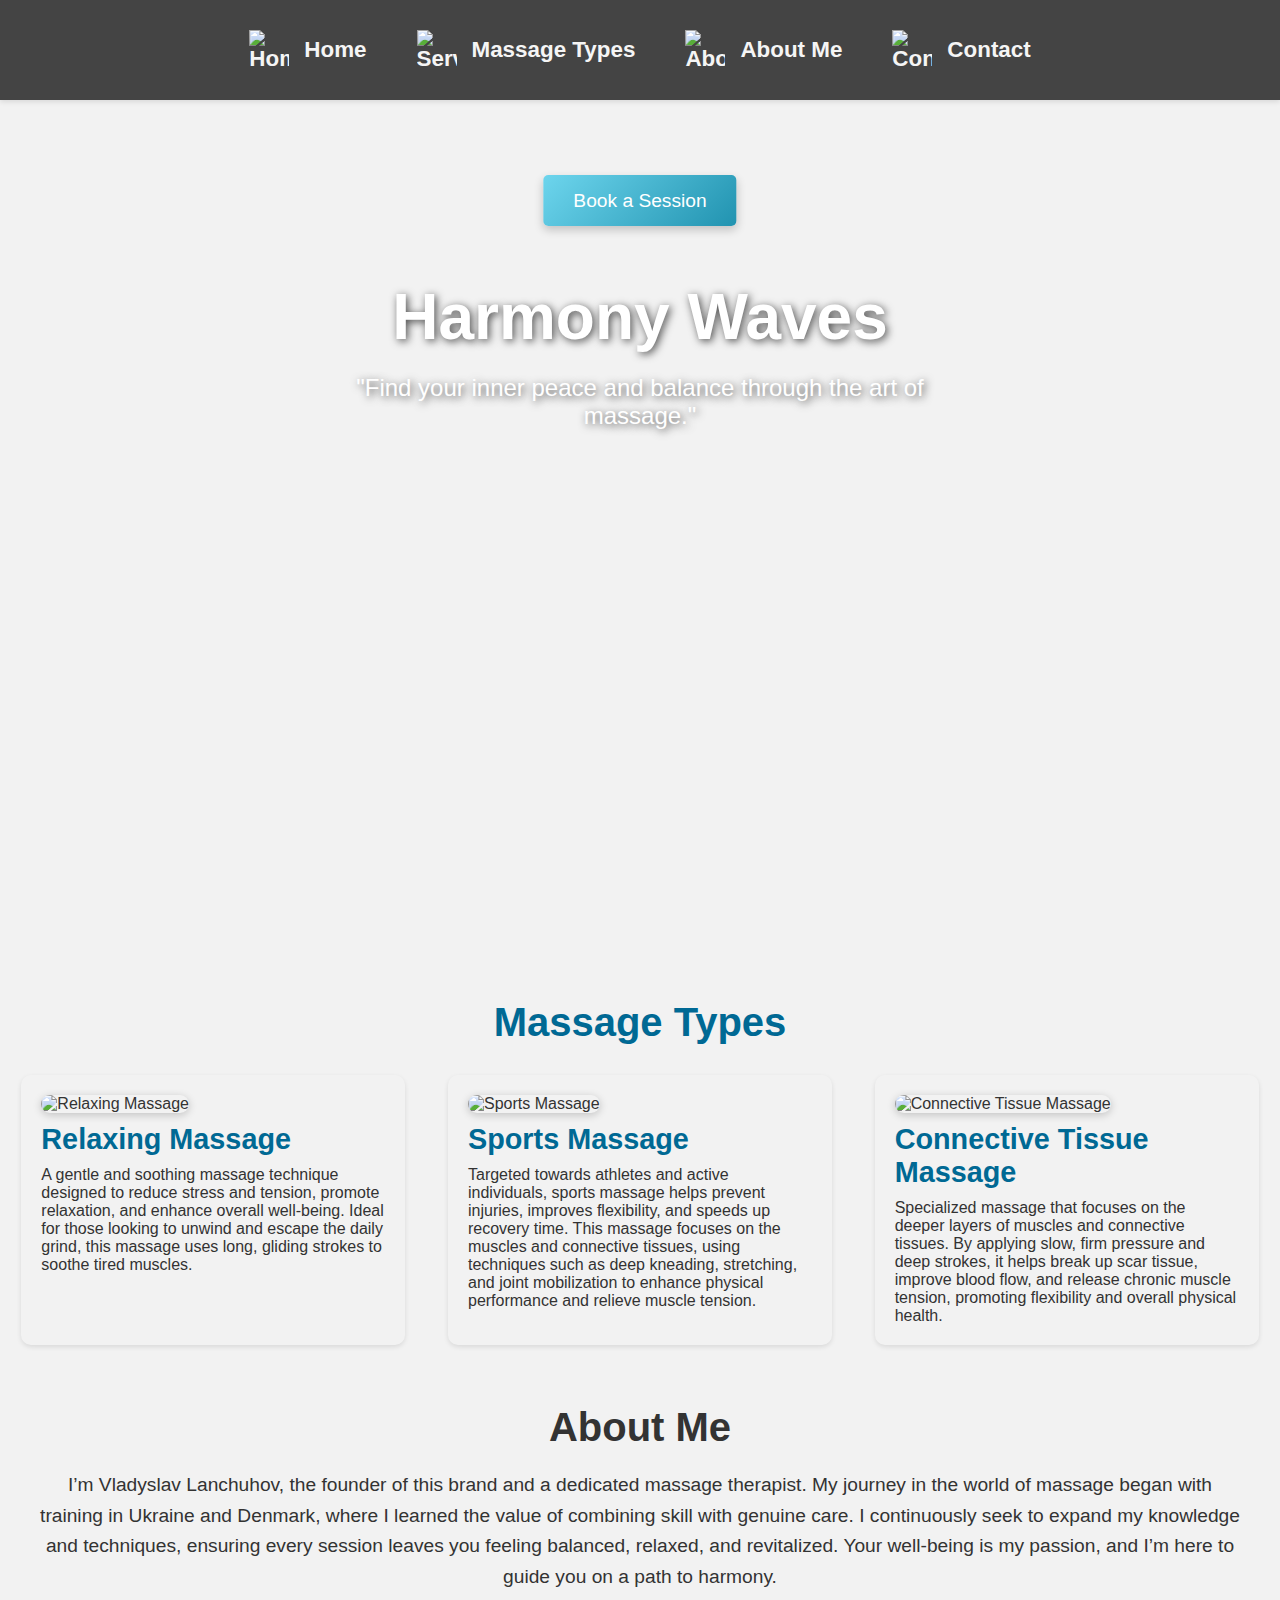
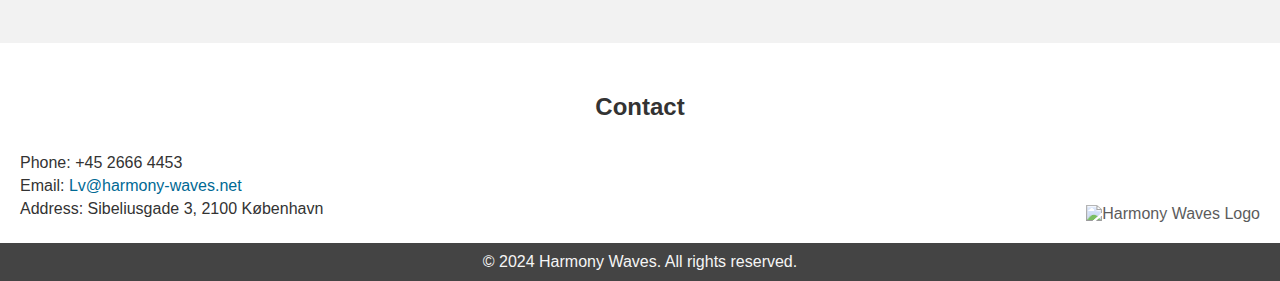
==== index.html @ da6b95ee "Add files via upload" ====
<!DOCTYPE html>
<html lang="en">
<head>
    <meta charset="UTF-8">
    <meta name="viewport" content="width=device-width, initial-scale=1.0, maximum-scale=1.0, user-scalable=no">
    <title>Harmony Waves</title>
    <link rel="stylesheet" href="style.css">
</head>

<body>
<!-- Кнопка "Вверх" -->
<button id="scrollToTopBtn" class="scroll-to-top">↑</button>

<!-- Вставка JavaScript в HTML -->
<script>
// Получаем кнопку
const scrollToTopBtn = document.getElementById('scrollToTopBtn');

// Отслеживаем прокрутку страницы
window.onscroll = function() {
    toggleScrollToTopBtn();
};

// Функция для отображения или скрытия кнопки
function toggleScrollToTopBtn() {
    if (window.scrollY > 300) { // Показываем кнопку, если прокрутка более 300px
        scrollToTopBtn.classList.add('show');
    } else {
        scrollToTopBtn.classList.remove('show');
    }
}

// Прокрутка к началу страницы при нажатии на кнопку
scrollToTopBtn.addEventListener('click', function() {
    window.scrollTo({
        top: 0,
        behavior: 'smooth'
    });
});
</script>




	
    <!-- Навигационное меню -->
<nav>
    <ul>
        <li><a href="#home"><img src="images/button_background/wave_icon.jpeg" alt="Home Icon"> Home</a></li>
        <li><a href="#services"><img src="images/button_background/wave_icon.jpeg" alt="Services Icon"> Massage Types</a></li>
        <li><a href="#about"><img src="images/button_background/wave_icon.jpeg" alt="About Icon"> About Me</a></li>
        <li><a href="#contact"><img src="images/button_background/wave_icon.jpeg" alt="Contact Icon"> Contact</a></li>
    </ul>
</nav>




    <!-- Главная страница -->
<section id="home" class="home-section">
    <!-- Кнопка бронирования под верхним меню, но выше цитат -->
    <div class="booking-button-container">
        <a href="https://harmony-waves.planway.com" class="booking-button" target="_blank">Book a Session</a>
    </div>
    
    <div class="hero">
        <h1>Harmony Waves</h1>
        <p>"Find your inner peace and balance through the art of massage."</p> 	
    </div>
</section>


    <!-- Виды массажа -->
<section id="services" class="services-section">
    <h2>Massage Types</h2>
    <div class="service-cards">
        <div class="service-card">
            <img src="images/button_background.jpg" alt="Relaxing Massage">
            <h3>Relaxing Massage</h3>
            <p>A gentle and soothing massage technique designed to reduce stress and tension, promote relaxation, and enhance overall well-being. Ideal for those looking to unwind and escape the daily grind, this massage uses long, gliding strokes to soothe tired muscles.</p>
        </div>
        <div class="service-card">
            <img src="images/button_background.jpg" alt="Sports Massage">
            <h3>Sports Massage</h3>
            <p>Targeted towards athletes and active individuals, sports massage helps prevent injuries, improves flexibility, and speeds up recovery time. This massage focuses on the muscles and connective tissues, using techniques such as deep kneading, stretching, and joint mobilization to enhance physical performance and relieve muscle tension.</p>
        </div>
        <div class="service-card">
            <img src="images/button_background.jpg" alt="Connective Tissue Massage">
            <h3>Connective Tissue Massage</h3>
            <p>Specialized massage that focuses on the deeper layers of muscles and connective tissues. By applying slow, firm pressure and deep strokes, it helps break up scar tissue, improve blood flow, and release chronic muscle tension, promoting flexibility and overall physical health.</p>
        </div>
    </div>
</section>


  

    <!-- Обо мне -->
<section id="about" class="about-section">
    <h2>About Me</h2>
    <p class="about-text">I’m Vladyslav Lanchuhov, the founder of this brand and a dedicated massage therapist. My journey in the world of massage began with training in Ukraine and Denmark, where I learned the value of combining skill with genuine care. I continuously seek to expand my knowledge and techniques, ensuring every session leaves you feeling balanced, relaxed, and revitalized. Your well-being is my passion, and I’m here to guide you on a path to harmony.</p>
</section>

    <!-- Контакты -->
<section id="contact" class="contact-section">
    <h2>Contact</h2>
    
    <!-- Контактная информация -->
    <div class="contact-info">
        <p>Phone: +45 2666 4453</p>
        <p>Email: <a href="mailto:Lv@harmony-waves.net">Lv@harmony-waves.net</a></p>
        <p>Address: Sibeliusgade 3, 2100 København</p>
    </div>

    <!-- Логотип -->
    <div class="footer-logo">
        <img src="images/logo.jpeg" alt="Harmony Waves Logo">
    </div>
</section>


    <!-- Подвал -->
    <footer>
        <p>© 2024 Harmony Waves. All rights reserved.</p>
    </footer>
</body>
</html>
---- style.css ----
/* Сброс базовых стилей */
* {
    margin: 0;
    padding: 0;
    box-sizing: border-box;
}

/* Фон и стили для страницы */
body {
    font-family: Arial, sans-serif;
    background-color: #f2f2f2; /* Светло-серый цвет для общего фона */
    color: #333;
    display: flex;
    flex-direction: column;
    min-height: 100vh;
}

/* Навигационное меню */
nav {
    background-color: #444; /* Темный фон для меню */
    padding: 30px; /* Увеличиваем отступы для высоты меню */
    box-shadow: 0 2px 5px rgba(0, 0, 0, 0.1);
}

nav ul {
    display: flex;
    justify-content: center;
    list-style: none;
}

nav ul li {
    margin: 0 25px; /* Увеличиваем отступы между пунктами меню */
}

nav ul li a {
    text-decoration: none;
    color: #f5f5f5;
    font-weight: bold;
    font-size: 1.4rem; /* Увеличиваем размер шрифта */
    display: flex;
    align-items: center;
}

nav ul li a img {
    width: 40px; /* Увеличиваем размер иконок */
    height: 40px;
    margin-right: 15px; /* Увеличиваем отступ между иконкой и текстом */
    display: inline-block; /* Обеспечиваем отображение иконок */
}




/* Главная страница */
.home-section {
    position: relative; /* Устанавливаем относительное позиционирование для секции */
    display: flex;
    align-items: center;
    justify-content: center;
    height: 100vh; /* Высота секции равна высоте экрана */
    background-image: url('images/massage-table-background.jpg'); /* Фоновое изображение */
    background-size: cover;
    background-position: center;
    background-repeat: no-repeat;
    text-align: center;
    color: #fff;
    padding: 0 20px;
}

/* Контейнер для кнопки бронирования */
.booking-button-container {
    position: absolute; /* Абсолютное позиционирование кнопки внутри секции */
    top: 10%; /* Располагаем кнопку ниже верхнего меню */
    left: 50%; /* Центрируем кнопку по горизонтали */
    transform: translateX(-50%); /* Корректируем центрирование */
}

/* Кнопка бронирования */
.booking-button {
    background: linear-gradient(135deg, #6dd5ed, #2193b0); /* Градиентный фон для кнопки */
    color: #fff; /* Цвет текста */
    padding: 15px 30px;
    font-size: 1.2rem;
    text-decoration: none;
    border-radius: 5px;
    box-shadow: 0 4px 10px rgba(0, 0, 0, 0.2);
    transition: background-color 0.3s ease;
}

/* Стили для кнопки при наведении */
.booking-button:hover {
    background: linear-gradient(135deg, #2193b0, #6dd5ed);
}


/* Стили для текста на главной странице */
.hero {
    position: absolute; /* Абсолютное позиционирование */
    top: 20%; /* Располагаем текст на трети экрана */
    left: 50%; /* Центрируем текст по горизонтали */
    transform: translateX(-50%); /* Корректируем позицию по горизонтали для центрирования */
}

.home-section h1 {
    font-size: 4rem;
    text-shadow: 2px 2px 8px rgba(0, 0, 0, 0.7); /* Тень для текста */
    margin-bottom: 20px;
}

.home-section p {
    font-size: 1.5rem;
    text-shadow: 2px 2px 8px rgba(0, 0, 0, 0.7); /* Тень для текста */
    max-width: 800px; /* Ограничивает ширину абзаца для лучшей читаемости */
}

}

/* Виды массажа */
.services-section {
    padding: 50px 20px;
    background-color: rgb(201, 194, 178); /* Устанавливаем цвет фона из изображения */
    text-align: center;
    border-radius: 15px; /* Скругляем углы секции */
    box-shadow: 0 4px 10px rgba(0, 0, 0, 0.1); /* Добавляем тень для объема */
    margin: 20px; /* Добавляем отступы вокруг секции */
    color: #fff; /* Белый цвет текста для лучшей видимости на фоне */
}

.services-section h2 {
    font-size: 2.5rem;
    color: #006994; /* Цвет текста заголовка */
    margin-bottom: 20px;
    text-align: center; /* Центрирование заголовка */
}




.service-cards {
    display: flex;
    justify-content: space-around;
    flex-wrap: wrap;
}

/* Стили для карточек массажа */
.service-card {
    width: 30%;
    background-color: transparent; /* Убираем фон у карточек */
    padding: 20px;
    margin: 10px;
    border-radius: 10px;
    box-shadow: 0 2px 5px rgba(0, 0, 0, 0.1);
}

/* Стили для изображений */
.service-card img {
    width: 100%;
    height: auto;
    border-radius: 10px;
    box-shadow: 0 2px 8px rgba(0, 0, 0, 0.2); /* Добавляем тень для плавного перехода */
    margin-bottom: 10px;
    transition: transform 0.3s ease; /* Добавляем плавный эффект при наведении */
}

.service-card img:hover {
    transform: scale(1.05); /* Легкое увеличение изображения при наведении для визуального эффекта */
}

.service-card h3 {
    font-size: 1.8rem;
    color: #006994;
    margin-bottom: 10px;
}


/* Бронирование времени */
.book-section {
    padding: 50px 20px;
    background-color: #e6f7ff;
    text-align: center;
}

.book-section h2 {
    font-size: 2.5rem;
    color: #333;
}

/* Обо мне */
.about-section {
    padding: 50px 20px;
    background-color: #f2f2f2;
    text-align: center;
}

.about-section h2 {
    font-size: 2.5rem;
    color: #333;
    margin-bottom: 20px;
}

/* Стиль для раздела Обо мне */
.about-text {
    font-family: Arial, sans-serif;
    font-size: 1.2rem;
    color: #333; /* Цвет текста */
    line-height: 1.6; /* Межстрочное расстояние для улучшения читаемости */
    padding: 0 20px; /* Добавляем отступы по бокам */
}

/* Контакты */
.contact-section {
    padding: 50px 20px;
    background-color: #fff;
    text-align: center;
    position: relative; /* Устанавливаем относительное позиционирование для секции */
    min-height: 200px; /* Минимальная высота для размещения контента */
}

/* Контактная информация в нижнем левом углу */
.contact-info {
    position: absolute;
    bottom: 20px; /* Отступ от нижнего края секции */
    left: 20px; /* Отступ от левого края */
    text-align: left;
    font-size: 1rem;
    color: #333;
}

.contact-info p {
    margin: 5px 0;
}

.contact-info a {
    color: #006994;
    text-decoration: none;
}

.contact-info a:hover {
    text-decoration: underline;
}

/* Логотип в нижнем правом углу */
.footer-logo {
    position: absolute;
    bottom: 20px; /* Отступ от нижнего края секции */
    right: 20px; /* Отступ от правого края */
}

.footer-logo img {
    width: 150px; /* Увеличиваем размер логотипа */
    height: auto;
    opacity: 0.8; /* Легкая прозрачность */
    transition: opacity 0.3s;
}

.footer-logo img:hover {
    opacity: 1;
}

/* Плавный скролл */
html {
    scroll-behavior: smooth;
}

/* Кнопка "Вверх" */
.scroll-to-top {
    position: fixed; /* Фиксированное положение */
    bottom: 30px; /* Отступ от нижнего края */
    right: 30px; /* Отступ от правого края */
    padding: 10px 20px;
    font-size: 24px;
    background-color: #006994; /* Цвет фона кнопки */
    color: #fff; /* Цвет текста */
    border: none;
    border-radius: 5px;
    box-shadow: 0 4px 10px rgba(0, 0, 0, 0.2);
    cursor: pointer;
    opacity: 0; /* Изначально скрыта */
    visibility: hidden; /* Изначально невидима */
    transition: opacity 0.3s ease, visibility 0.3s ease; /* Плавный переход */
    z-index: 1000; /* Устанавливаем высокий z-index для кнопки */
}

/* Кнопка "Вверх" видима */
.scroll-to-top.show {
    opacity: 1;
    visibility: visible;
}


/* Общий медиазапрос для мобильных устройств */
@media (max-width: 768px) {
    /* Общие настройки для всей страницы */
    body {
        padding: 10px;
        font-size: 1rem;
    }

    /* Заголовки и секции */
    h1, h2 {
        font-size: 1.5rem; /* Уменьшаем размер заголовков */
    }

    .hero p {
        font-size: 1rem; /* Уменьшаем размер текста в главной секции */
    }

    /* Верхнее меню */
    nav ul {
        flex-direction: column; /* Размещаем пункты меню вертикально */
        align-items: center;
    }

    nav ul li {
        margin: 10px 0; /* Отступы между пунктами меню */
    }

    /* Кнопка "Вверх" */
    .scroll-to-top {
        width: 40px;
        height: 40px;
        font-size: 18px;
    }

    /* Раздел "Обо мне" */
    .about-text {
        font-size: 1rem; /* Уменьшаем размер текста */
        padding: 0 10px;
    }

    /* Контакты */
    .contact-info {
        bottom: 10px;
        left: 10px;
        font-size: 0.9rem; /* Уменьшаем размер текста для контактов */
    }

    /* Логотип внизу страницы */
    .footer-logo {
        bottom: 10px;
        right: 10px;
    }

    .footer-logo img {
        width: 100px; /* Уменьшаем размер логотипа */
        height: auto;
    }

    /* Кнопка бронирования */
    .booking-button {
        padding: 10px 20px;
        font-size: 1rem; /* Уменьшаем размер текста на кнопке */
    }

    /* Секции сайта */
    .home-section, .services-section, .contact-section {
        padding: 20px 10px; /* Уменьшаем внутренние отступы в секциях */
    }

    /* Изображения и элементы внутри секций */
    .service-cards img {
        width: 80%; /* Уменьшаем размер изображений */
        margin: 0 auto;
    }
}



/* Подвал */
footer {
    background-color: #444;
    text-align: center;
    padding: 10px;
    color: #f5f5f5;
    box-shadow: 0 -2px 5px rgba(0, 0, 0, 0.1);
}
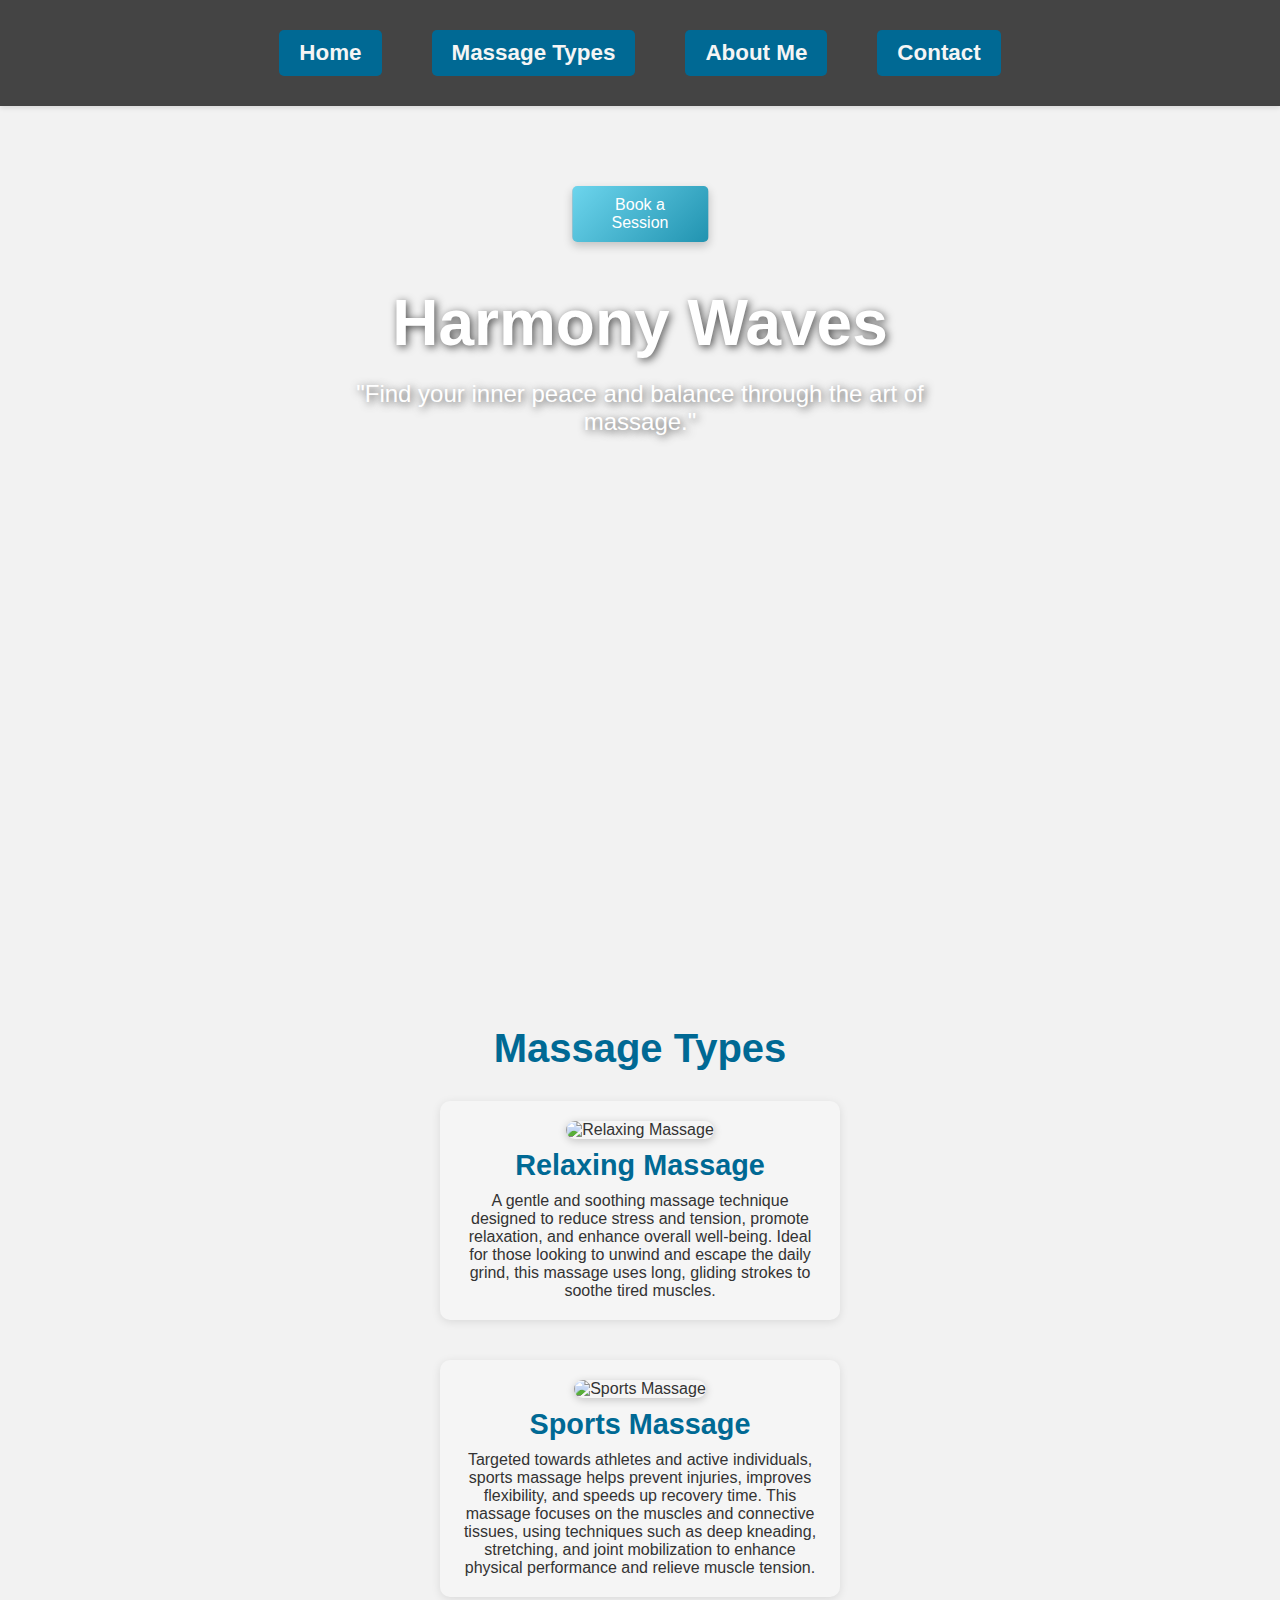
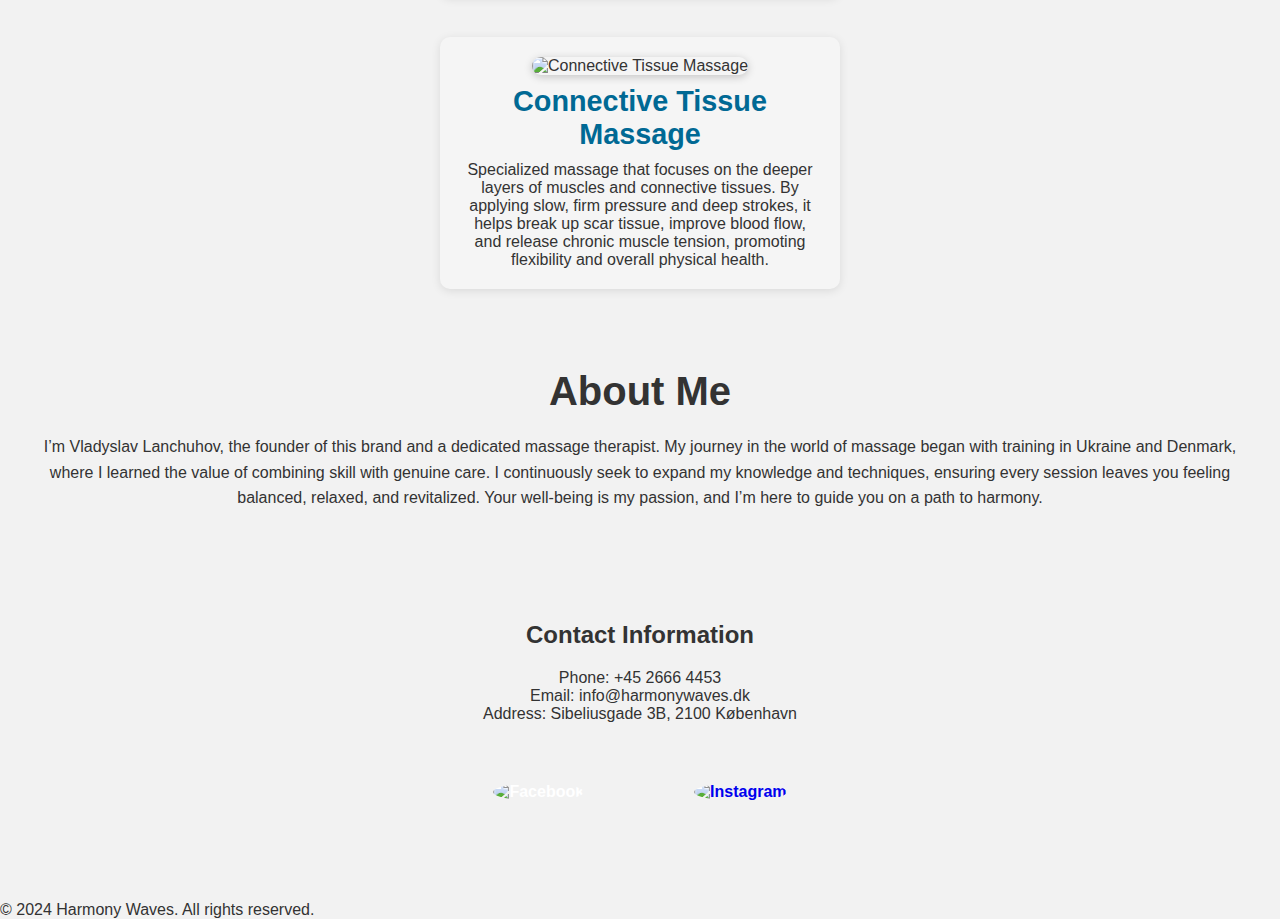
==== commit 3388f5d0: "Add files via upload" ====
--- a/index.html
+++ b/index.html
@@ -46,12 +46,13 @@
     <!-- Навигационное меню -->
 <nav>
     <ul>
-        <li><a href="#home"><img src="images/button_background/wave_icon.jpeg" alt="Home Icon"> Home</a></li>
-        <li><a href="#services"><img src="images/button_background/wave_icon.jpeg" alt="Services Icon"> Massage Types</a></li>
-        <li><a href="#about"><img src="images/button_background/wave_icon.jpeg" alt="About Icon"> About Me</a></li>
-        <li><a href="#contact"><img src="images/button_background/wave_icon.jpeg" alt="Contact Icon"> Contact</a></li>
+        <li><a href="#home" class="menu-button">Home</a></li>
+        <li><a href="#services" class="menu-button">Massage Types</a></li>
+        <li><a href="#about" class="menu-button">About Me</a></li>
+        <li><a href="#contact" class="menu-button">Contact</a></li>
     </ul>
 </nav>
+
 
 
 
@@ -101,22 +102,32 @@
     <p class="about-text">I’m Vladyslav Lanchuhov, the founder of this brand and a dedicated massage therapist. My journey in the world of massage began with training in Ukraine and Denmark, where I learned the value of combining skill with genuine care. I continuously seek to expand my knowledge and techniques, ensuring every session leaves you feeling balanced, relaxed, and revitalized. Your well-being is my passion, and I’m here to guide you on a path to harmony.</p>
 </section>
 
-    <!-- Контакты -->
-<section id="contact" class="contact-section">
-    <h2>Contact</h2>
-    
-    <!-- Контактная информация -->
+<section id="contact">
+    <h2>Contact Information</h2>
     <div class="contact-info">
         <p>Phone: +45 2666 4453</p>
-        <p>Email: <a href="mailto:Lv@harmony-waves.net">Lv@harmony-waves.net</a></p>
-        <p>Address: Sibeliusgade 3, 2100 København</p>
+        <p>Email: info@harmonywaves.dk</p> 
+        <p>Address: Sibeliusgade 3B, 2100 København</p>
     </div>
+    
+    <!-- Кнопки социальных сетей, выровненные по центру -->
+    <div class="social-buttons">
+        <a href="https://www.facebook.com/Vlad.Lanchugov" class="facebook-button" target="_blank">
+            <img src="facebookicon.jpeg" alt="Facebook" style="width: 40px; height: 40px;">
+        </a>
 
-    <!-- Логотип -->
-    <div class="footer-logo">
-        <img src="images/logo.jpeg" alt="Harmony Waves Logo">
+        <a href="https://www.instagram.com/harmonywaves_massage/" target="_blank" class="instagram-button">
+            <img src="https://upload.wikimedia.org/wikipedia/commons/a/a5/Instagram_icon.png" alt="Instagram" width="40" height="40">
+        </a>
     </div>
 </section>
+
+
+
+
+
+   
+
 
 
     <!-- Подвал -->
--- a/style.css
+++ b/style.css
@@ -15,6 +15,8 @@
     min-height: 100vh;
 }
 
+
+
 /* Навигационное меню */
 nav {
     background-color: #444; /* Темный фон для меню */
@@ -39,6 +41,20 @@
     font-size: 1.4rem; /* Увеличиваем размер шрифта */
     display: flex;
     align-items: center;
+	padding: 10px 20px; /* Добавляем внутренние отступы для кнопок */
+    background-color: #006994; /* Цвет фона для кнопок */
+    border-radius: 5px; /* Скругляем углы кнопок */
+    transition: background-color 0.3s ease; /* Плавный переход цвета фона */
+}
+
+/* Эффект при наведении на кнопки меню */
+nav ul li a:hover {
+    background-color: #005c73; /* Цвет фона при наведении */
+}
+
+/* Дополнительные стили для активного раздела (если нужно выделить активный раздел) */
+nav ul li a.active {
+    background-color: #00485d; /* Цвет фона для активного раздела */
 }
 
 nav ul li a img {
@@ -67,6 +83,7 @@
     padding: 0 20px;
 }
 
+
 /* Контейнер для кнопки бронирования */
 .booking-button-container {
     position: absolute; /* Абсолютное позиционирование кнопки внутри секции */
@@ -85,7 +102,16 @@
     border-radius: 5px;
     box-shadow: 0 4px 10px rgba(0, 0, 0, 0.2);
     transition: background-color 0.3s ease;
-}
+	
+}
+/* Стили для кнопки "Букинг" */
+.booking-button {
+    position: relative; /* Относительное позиционирование */
+    top: -30px; /* Смещаем кнопку вверх на 20px */
+}
+
+
+
 
 /* Стили для кнопки при наведении */
 .booking-button:hover {
@@ -111,6 +137,8 @@
     font-size: 1.5rem;
     text-shadow: 2px 2px 8px rgba(0, 0, 0, 0.7); /* Тень для текста */
     max-width: 800px; /* Ограничивает ширину абзаца для лучшей читаемости */
+	
+	
 }
 
 }
@@ -207,55 +235,113 @@
     padding: 0 20px; /* Добавляем отступы по бокам */
 }
 
-/* Контакты */
-.contact-section {
-    padding: 50px 20px;
-    background-color: #fff;
-    text-align: center;
-    position: relative; /* Устанавливаем относительное позиционирование для секции */
-    min-height: 200px; /* Минимальная высота для размещения контента */
-}
-
-/* Контактная информация в нижнем левом углу */
+/* Стили для кнопки Facebook */
+.social-buttons {
+    margin: 20px 0;
+    text-align: center;
+}
+
+.social-buttons a img {
+    width: 40px;
+    height: 40px;
+    border-radius: 50%; /* Круглая форма иконки */
+    transition: transform 0.3s ease;
+}
+
+.social-buttons a img:hover {
+    transform: scale(1.1); /* Эффект увеличения при наведении */
+}
+	
+
+/* Основные стили для раздела Контакты */
+#contact {
+    padding: 40px 20px; /* Отступы внутри секции */
+    text-align: center; /* Центрируем текст */
+    position: relative; /* Для контроля расположения элементов */
+}
+
+/* Контактная информация */
 .contact-info {
-    position: absolute;
-    bottom: 20px; /* Отступ от нижнего края секции */
-    left: 20px; /* Отступ от левого края */
-    text-align: left;
-    font-size: 1rem;
-    color: #333;
-}
-
-.contact-info p {
-    margin: 5px 0;
-}
-
-.contact-info a {
-    color: #006994;
-    text-decoration: none;
-}
-
-.contact-info a:hover {
-    text-decoration: underline;
-}
-
-/* Логотип в нижнем правом углу */
+    font-size: 1.2rem;
+    margin-bottom: 20px; /* Добавляем отступ снизу */
+    padding: 0; /* Убираем лишние внутренние отступы */
+}
+
+/* Центрируем социальные кнопки */
+.social-buttons {
+    display: flex;
+    justify-content: center; /* Центрируем кнопки */
+    gap: 20px; /* Расстояние между кнопками */
+    margin-top: 20px;
+}
+
+.social-buttons a {
+    display: inline-block;
+    text-align: center;
+}
+
+.social-buttons a img:hover {
+    transform: scale(1.1) rotate(5deg); /* Лёгкий поворот и увеличение */
+}
+
+
+
+.facebook-button, .instagram-button {
+  display: inline-flex;
+  align-items: center;
+  padding: 40px 45px;
+  text-decoration: none;
+  font-weight: bold;
+  border-radius: 5px;
+  transition: background-color 0.3s;
+}
+
+.facebook-button {
+   /* Цвет кнопки Facebook */
+  color: white;
+}
+
+
+}
+
+.instagram-button {
+  background-color: #E4405F; /* Цвет кнопки Instagram */
+  color: white;
+}
+
+.instagram-button:hover {
+	  background-color: #C13584;
+}
+  
+}
+
+.facebook-button img, .instagram-button img {
+  margin-right: 10px;
+}
+
+
+/* Логотип */
 .footer-logo {
-    position: absolute;
-    bottom: 20px; /* Отступ от нижнего края секции */
-    right: 20px; /* Отступ от правого края */
-}
-
-.footer-logo img {
-    width: 150px; /* Увеличиваем размер логотипа */
-    height: auto;
-    opacity: 0.8; /* Легкая прозрачность */
-    transition: opacity 0.3s;
-}
-
-.footer-logo img:hover {
-    opacity: 1;
-}
+    margin-top: 40px; /* Отступ сверху для логотипа */
+    position: relative; /* Контроль размещения */
+}
+
+/* Адаптивные стили для мобильных устройств */
+@media (max-width: 768px) {
+    #contact {
+        padding: 20px; /* Меньшие отступы на мобильных */
+    }
+
+    .contact-info {
+        font-size: 1rem; /* Уменьшение шрифта для мобильных устройств */
+        margin-bottom: 20px; /* Оставляем отступ снизу */
+    }
+
+    .footer-logo {
+        margin-top: 30px; /* Контроль отступа сверху для логотипа */
+    }
+}
+
 
 /* Плавный скролл */
 html {
@@ -287,82 +373,135 @@
     visibility: visible;
 }
 
-
-/* Общий медиазапрос для мобильных устройств */
+/* Мобильная версия верхнего меню */
 @media (max-width: 768px) {
-    /* Общие настройки для всей страницы */
-    body {
+    nav {
+        background-color: #444; /* Устанавливаем тот же фон, что и в десктопной версии */
+        padding: 20px; /* При необходимости скорректируйте отступы */
+    }
+
+    nav ul {
+        display: flex;
+        flex-wrap: wrap; /* Позволяем пунктам меню переноситься на новую строку */
+        justify-content: center;
+        padding: 0;
+        margin: 0;
+    }
+
+    nav ul li {
+        flex: 1 1 45%; /* Каждый пункт меню занимает примерно 45% ширины */
+        margin: 5px; /* Отступы между пунктами меню */
+        list-style: none;
+    }
+
+    nav ul li a {
+        font-size: 1.2rem;
+        color: #f5f5f5; /* Белый цвет текста для контраста с темным фоном */
+        text-decoration: none;
+        text-align: center;
+        padding: 10px 0;
+        display: block;
+        background-color: transparent; /* Делаем фон пунктов меню прозрачным */
+        border-radius: 5px;
+    }
+
+    nav ul li a:hover {
+        background-color: rgba(255, 255, 255, 0.1); /* Легкий эффект при наведении */
+    }
+}
+
+
+
+
+    /* Стили для секций */
+    section {
+        width: 100%; /* Занимаем всю ширину экрана */
+        padding: 20px 10px; /* Отступы для удобного чтения */
+        box-sizing: border-box; /* Учитываем padding и border в ширине */
+    }
+
+    /* Заголовки */
+    h1, h2 {
+        font-size: 1.5rem; /* Оптимальный размер заголовков на мобильных */
+        text-align: center; /* Центрируем заголовки */
+        margin-bottom: 20px;
+    }
+
+    /* Логотипы и изображения */
+    .footer-logo img, .contact-info img {
+        display: block;
+        margin: 0 auto;
+        width: 80px; /* Размер логотипов на мобильных */
+        height: auto;
+    }
+
+    /* Секции "Виды массажа" */
+    .service-cards {
+        display: flex;
+        flex-direction: column; /* Размещаем карточки в столбик */
+        align-items: center; /* Центрируем карточки */
+        gap: 20px; /* Промежутки между карточками */
+    }
+
+    .service-card {
+        width: 90%; /* Устанавливаем ширину карточек */
+        max-width: 400px; /* Ограничиваем максимальную ширину */
+        background-color: #f5f5f5; /* Легкий фон для карточек */
+        border-radius: 10px; /* Скругленные углы */
+        padding: 20px;
+        box-shadow: 0 2px 10px rgba(0, 0, 0, 0.1); /* Легкая тень для объема */
+        text-align: center; /* Центрируем текст внутри карточки */
+    }
+
+    /* Таблицы внутри карточек */
+    .service-card table {
+        width: 100%; /* Таблица занимает всю ширину карточки */
+        border-collapse: collapse;
+        margin-top: 10px;
+    }
+
+    .service-card table td, .service-card table th {
         padding: 10px;
+        text-align: center; /* Центрируем текст в таблице */
+        border: 1px solid #ddd; /* Легкая граница для ячеек */
+    }
+
+    /* Кнопки бронирования */
+    .booking-button {
+        width: 90%;
+        max-width: 200px; /* Ограничиваем ширину кнопки */
+        padding: 10px 20px;
+        font-size: 1rem; /* Размер текста кнопки */
+        margin: 20px auto; /* Центрируем кнопку */
+        display: block;
+        background-color: #006994;
+        color: #fff;
+        text-align: center;
+        border: none;
+        border-radius: 5px;
+        box-shadow: 0 4px 10px rgba(0, 0, 0, 0.2);
+        transition: background-color 0.3s ease;
+    }
+
+    .booking-button:hover {
+        background-color: #005c73;
+    }
+
+    /* Контакты и раздел "Обо мне" */
+    .contact-info, .about-text {
         font-size: 1rem;
-    }
-
-    /* Заголовки и секции */
-    h1, h2 {
-        font-size: 1.5rem; /* Уменьшаем размер заголовков */
-    }
-
-    .hero p {
-        font-size: 1rem; /* Уменьшаем размер текста в главной секции */
-    }
-
-    /* Верхнее меню */
-    nav ul {
-        flex-direction: column; /* Размещаем пункты меню вертикально */
-        align-items: center;
-    }
-
-    nav ul li {
-        margin: 10px 0; /* Отступы между пунктами меню */
-    }
-
-    /* Кнопка "Вверх" */
-    .scroll-to-top {
-        width: 40px;
-        height: 40px;
-        font-size: 18px;
-    }
-
-    /* Раздел "Обо мне" */
-    .about-text {
-        font-size: 1rem; /* Уменьшаем размер текста */
-        padding: 0 10px;
-    }
-
-    /* Контакты */
-    .contact-info {
-        bottom: 10px;
-        left: 10px;
-        font-size: 0.9rem; /* Уменьшаем размер текста для контактов */
-    }
-
-    /* Логотип внизу страницы */
+        text-align: center;
+        margin-bottom: 20px;
+    }
+
+    /* Отступы для логотипов внизу страницы */
     .footer-logo {
-        bottom: 10px;
-        right: 10px;
-    }
-
-    .footer-logo img {
-        width: 100px; /* Уменьшаем размер логотипа */
-        height: auto;
-    }
-
-    /* Кнопка бронирования */
-    .booking-button {
-        padding: 10px 20px;
-        font-size: 1rem; /* Уменьшаем размер текста на кнопке */
-    }
-
-    /* Секции сайта */
-    .home-section, .services-section, .contact-section {
-        padding: 20px 10px; /* Уменьшаем внутренние отступы в секциях */
-    }
-
-    /* Изображения и элементы внутри секций */
-    .service-cards img {
-        width: 80%; /* Уменьшаем размер изображений */
-        margin: 0 auto;
-    }
-}
+        margin-top: 40px;
+        text-align: center;
+    }
+}
+
+
 
 
 
